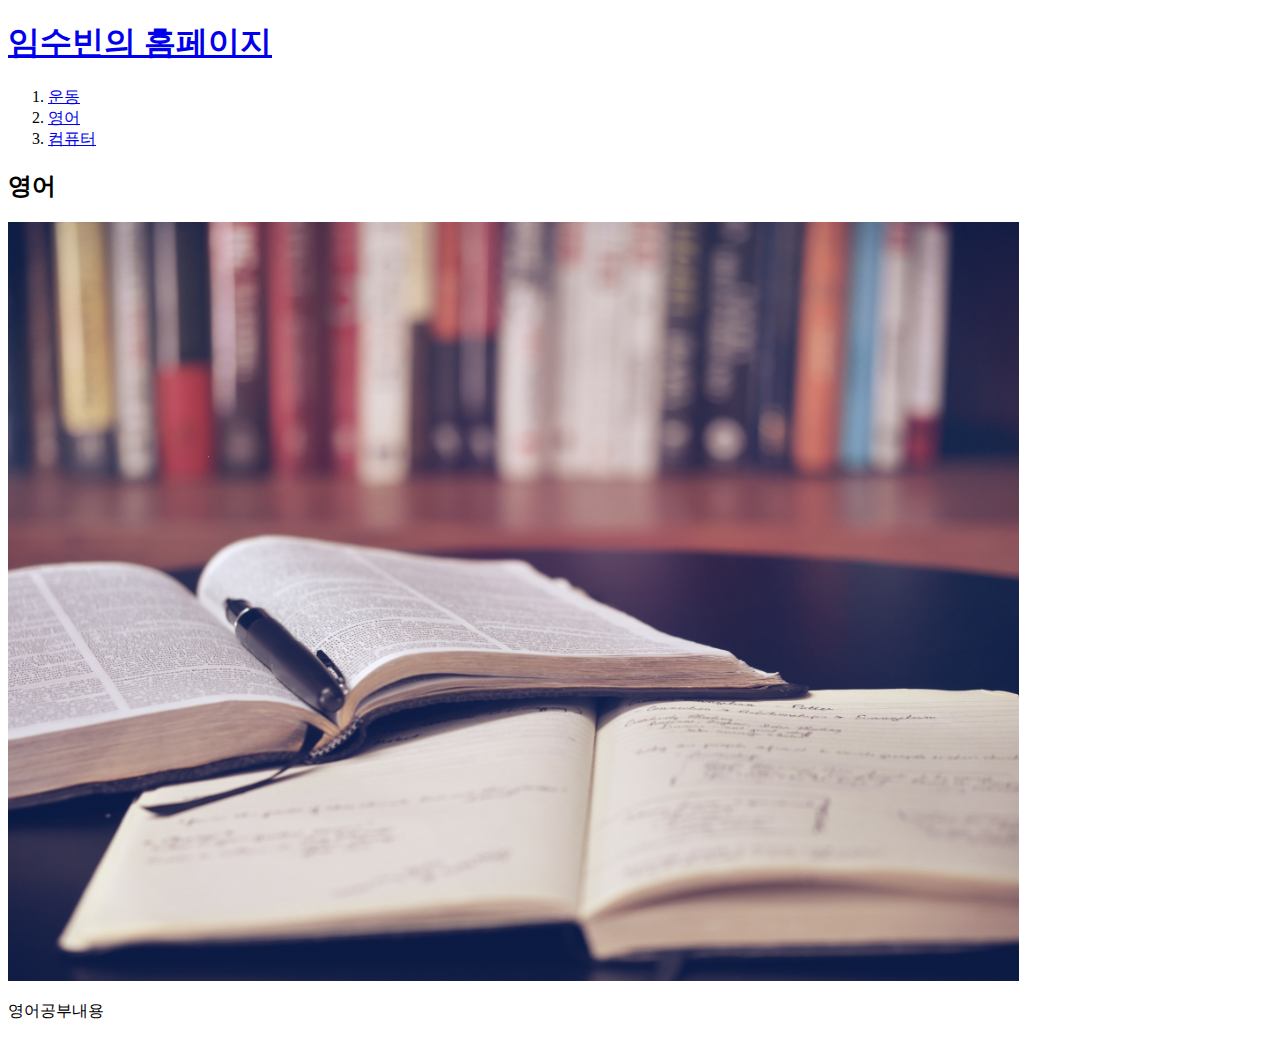
==== 영어.html @ 86671bb4 "vacation plans" ====
<!doctype html>
<html>
<head>
<title>WEB1 - 영어</title>
<meta charset="utf-8">
</head>
<body>
  <h1><a href="1.html">임수빈의 홈페이지</a></h1>
 <ol>
  <li><a href="운동.html">운동</a></li>
  <li><a href="영어.html">영어</a></li>
  <li><a href="컴퓨터.html">컴퓨터</a></li>
 </ol>

 <h2>영어</h2>
<img src="study.jpg" width="80%">
 <p>영어공부내용
 </p>
</body>
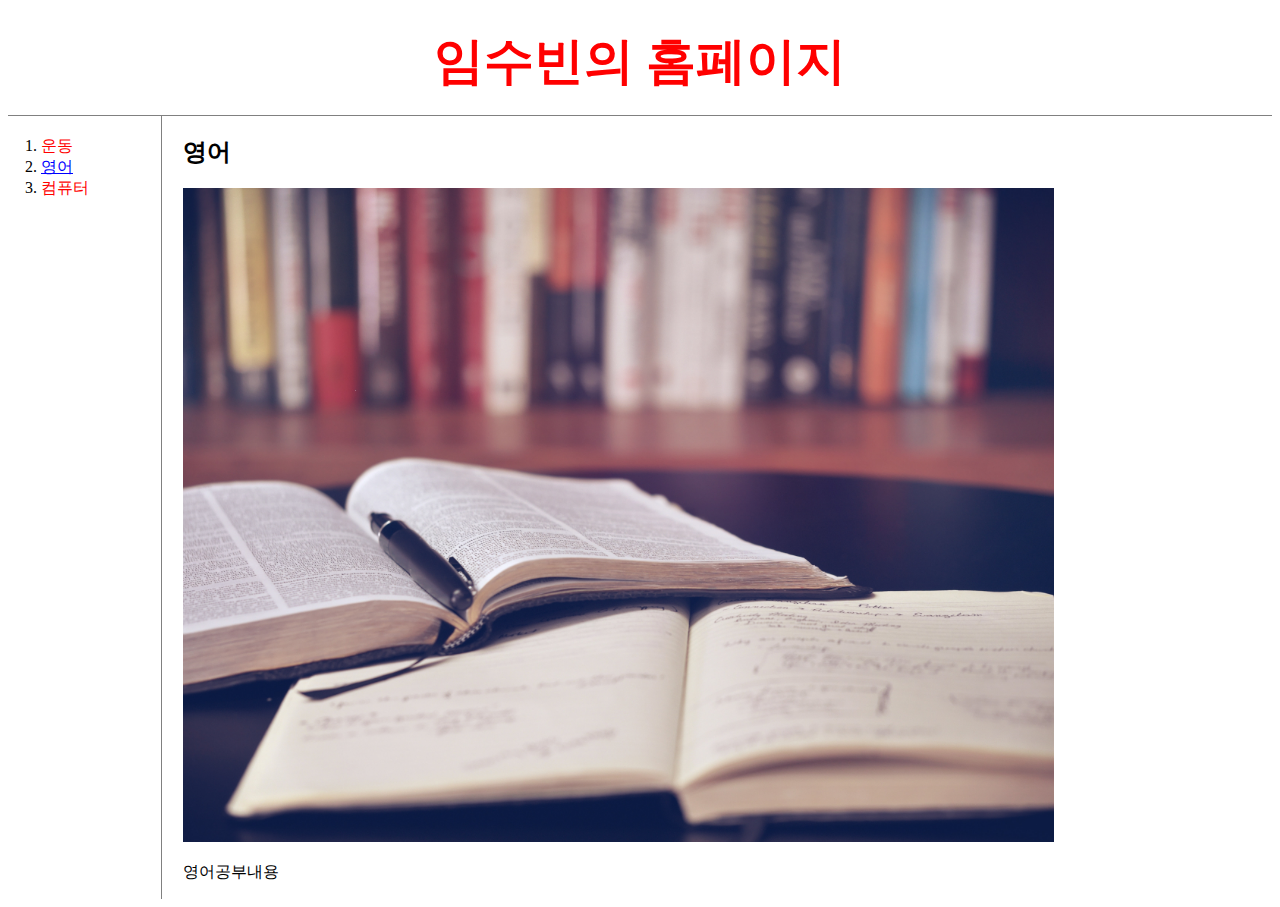
==== commit b0ee5811: "Add files via upload" ====
--- a/영어.html
+++ b/영어.html
@@ -3,17 +3,35 @@
 <head>
 <title>WEB1 - 영어</title>
 <meta charset="utf-8">
+<link rel="stylesheet" href="style.css">
+<!-- Global site tag (gtag.js) - Google Analytics -->
+<script async src="https://www.googletagmanager.com/gtag/js?id=UA-164045837-1"></script>
+<script>
+  window.dataLayer = window.dataLayer || [];
+  function gtag(){dataLayer.push(arguments);}
+  gtag('js', new Date());
+
+  gtag('config', 'UA-164045837-1');
+</script>
+
 </head>
 <body>
   <h1><a href="1.html">임수빈의 홈페이지</a></h1>
+
+<div id="grid">
  <ol>
-  <li><a href="운동.html">운동</a></li>
-  <li><a href="영어.html">영어</a></li>
+  <li><a href="운동.html" class="saw">운동</a></li>
+  <li><a href="영어.html" style="color:blue; text-decoration:underline" class="saw" id="active">영어</a></li>
   <li><a href="컴퓨터.html">컴퓨터</a></li>
  </ol>
 
+<div id="article">
  <h2>영어</h2>
 <img src="study.jpg" width="80%">
  <p>영어공부내용
  </p>
+</div>
+</div>
+
+
 </body>
--- a/style.css
+++ b/style.css
@@ -0,0 +1,43 @@
+a {
+   color:red;
+   text-decoration: none;
+}
+h1 {
+  color: fuchsia;
+  font-size:50px;
+  text-align:center;
+  border-bottom:1px solid gray;
+  margin:0;
+  padding:20px;
+}
+/*#grid*/ ol{
+  border-right: 1px solid gray;
+  width:100px;
+  margin:0;
+  padding:20px;
+  padding-left:33px;
+}
+#grid{
+  display:grid;
+  grid-template-columns: 150px 1fr;
+}
+/*#grid*/ #article{
+  padding-left:25px;
+}
+@media(max-width:550px){
+  #grid{
+    display:block;
+  }
+
+  ol{
+    border-right:none;
+
+  }
+  h1{
+    border-bottom:none;
+    font-size:25px;
+  }
+  #article{
+    text-align:center;
+  }
+}
